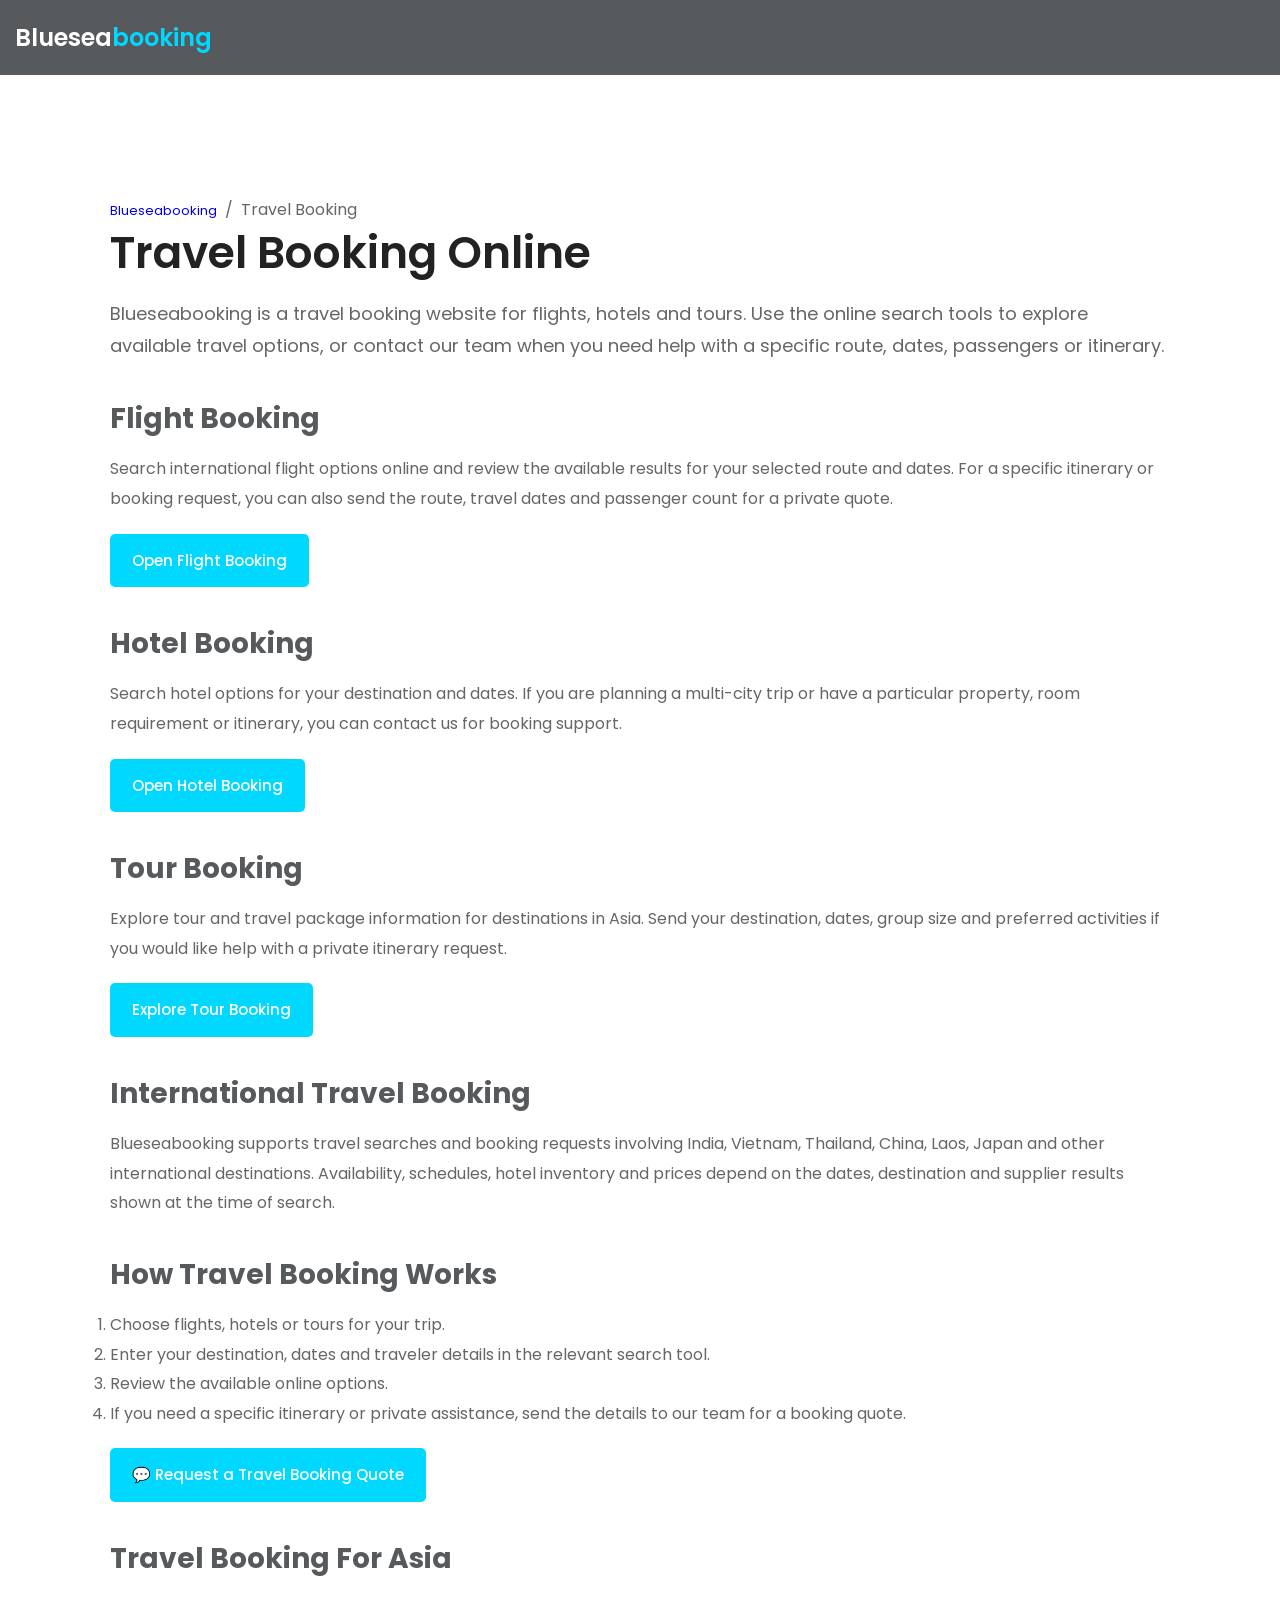
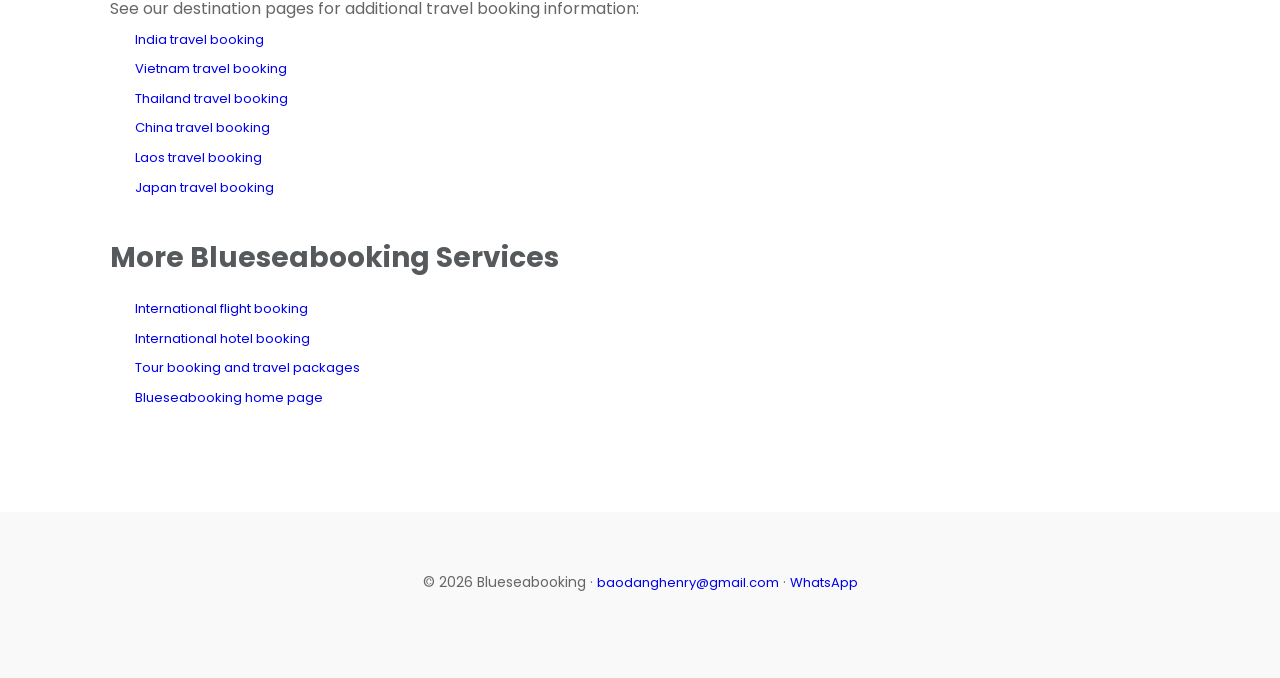
==== booking/index.html @ c1a35d8e "Add files via upload" ====
<!doctype html>
<html lang="en">
<head>
<meta charset="utf-8">
<meta http-equiv="X-UA-Compatible" content="IE=edge">
<meta name="viewport" content="width=device-width, initial-scale=1">
<title>Travel Booking Online | Flights, Hotels &amp; Tours | Blueseabooking</title>
<meta name="description" content="Travel booking for flights, hotels and tours with Blueseabooking. Search online options for international trips or request a private booking quote for your route and itinerary.">
<meta name="robots" content="index, follow, max-image-preview:large">
<link rel="canonical" href="https://blueseabooking.com/booking/">
<link rel="shortcut icon" type="image/icon" href="../assets/logo/logo web blue.png">
<meta property="og:type" content="website">
<meta property="og:site_name" content="Blueseabooking">
<meta property="og:title" content="Travel Booking Online | Flights, Hotels &amp; Tours | Blueseabooking">
<meta property="og:description" content="Travel booking for flights, hotels and tours with Blueseabooking. Search online options or request a private booking quote.">
<meta property="og:url" content="https://blueseabooking.com/booking/">
<meta property="og:image" content="https://blueseabooking.com/assets/og-image.png">
<meta property="og:image:width" content="1200">
<meta property="og:image:height" content="630">
<meta name="twitter:card" content="summary_large_image">
<meta name="twitter:title" content="Travel Booking Online | Flights, Hotels &amp; Tours | Blueseabooking">
<meta name="twitter:description" content="Travel booking for flights, hotels and tours with Blueseabooking. Search online options or request a private booking quote.">
<meta name="twitter:image" content="https://blueseabooking.com/assets/og-image.png">
<link rel="preconnect" href="https://fonts.googleapis.com">
<link rel="preconnect" href="https://fonts.gstatic.com" crossorigin>
<link rel="stylesheet" href="../assets/css/style.css">
<link href="https://fonts.googleapis.com/css?family=Poppins:400,500,600,700" rel="stylesheet">
<script type="application/ld+json">
{
  "@context":"https://schema.org",
  "@graph":[
    {
      "@type":"WebPage",
      "@id":"https://blueseabooking.com/booking/#webpage",
      "url":"https://blueseabooking.com/booking/",
      "name":"Travel Booking Online | Flights, Hotels & Tours | Blueseabooking",
      "description":"Travel booking for flights, hotels and tours with Blueseabooking. Search online options for international trips or request a private booking quote.",
      "isPartOf":{"@id":"https://blueseabooking.com/#website"},
      "about":{"@id":"https://blueseabooking.com/#organization"},
      "inLanguage":"en"
    },
    {
      "@type":"Service",
      "name":"Travel Booking",
      "serviceType":["Flight booking","Hotel booking","Tour booking"],
      "provider":{"@id":"https://blueseabooking.com/#organization"},
      "areaServed":"International",
      "url":"https://blueseabooking.com/booking/"
    },
    {
      "@type":"BreadcrumbList",
      "itemListElement":[
        {"@type":"ListItem","position":1,"name":"Blueseabooking","item":"https://blueseabooking.com/"},
        {"@type":"ListItem","position":2,"name":"Travel Booking","item":"https://blueseabooking.com/booking/"}
      ]
    }
  ]
}
</script>
</head>
<body>
<header class="header-area" style="background:#565a5c;">
<div class="container"><div class="row"><div class="col-sm-12" style="padding:20px 15px;">
<a href="../" style="color:#fff;font-size:24px;font-weight:600;">Bluesea<span style="color:#00d8ff;">booking</span></a>
</div></div></div>
</header>
<main class="seo-landing-page">
<div class="seo-container">
<p><a href="../">Blueseabooking</a> &nbsp;/&nbsp; Travel Booking</p>
<h1>Travel Booking Online</h1>
<p class="market-intro">Blueseabooking is a travel booking website for flights, hotels and tours. Use the online search tools to explore available travel options, or contact our team when you need help with a specific route, dates, passengers or itinerary.</p>
<h2>Flight Booking</h2>
<p>Search international flight options online and review the available results for your selected route and dates. For a specific itinerary or booking request, you can also send the route, travel dates and passenger count for a private quote.</p>
<p><a class="seo-cta" href="../flights/">Open Flight Booking</a></p>
<h2>Hotel Booking</h2>
<p>Search hotel options for your destination and dates. If you are planning a multi-city trip or have a particular property, room requirement or itinerary, you can contact us for booking support.</p>
<p><a class="seo-cta" href="../hotels/">Open Hotel Booking</a></p>
<h2>Tour Booking</h2>
<p>Explore tour and travel package information for destinations in Asia. Send your destination, dates, group size and preferred activities if you would like help with a private itinerary request.</p>
<p><a class="seo-cta" href="../tours/">Explore Tour Booking</a></p>
<h2>International Travel Booking</h2>
<p>Blueseabooking supports travel searches and booking requests involving India, Vietnam, Thailand, China, Laos, Japan and other international destinations. Availability, schedules, hotel inventory and prices depend on the dates, destination and supplier results shown at the time of search.</p>
<h2>How Travel Booking Works</h2>
<ol>
<li>Choose flights, hotels or tours for your trip.</li>
<li>Enter your destination, dates and traveler details in the relevant search tool.</li>
<li>Review the available online options.</li>
<li>If you need a specific itinerary or private assistance, send the details to our team for a booking quote.</li>
</ol>
<p><a class="seo-cta" href="https://wa.me/84797077347?text=Hi%2C%20I%20would%20like%20a%20travel%20booking%20quote." target="_blank" rel="noopener noreferrer">💬 Request a Travel Booking Quote</a></p>
<h2>Travel Booking for Asia</h2>
<p>See our destination pages for additional travel booking information:</p>
<ul>
<li><a href="../india/">India travel booking</a></li>
<li><a href="../vietnam/">Vietnam travel booking</a></li>
<li><a href="../thailand/">Thailand travel booking</a></li>
<li><a href="../china/">China travel booking</a></li>
<li><a href="../laos/">Laos travel booking</a></li>
<li><a href="../japan/">Japan travel booking</a></li>
</ul>
<h2>More Blueseabooking Services</h2>
<ul>
<li><a href="../flights/">International flight booking</a></li>
<li><a href="../hotels/">International hotel booking</a></li>
<li><a href="../tours/">Tour booking and travel packages</a></li>
<li><a href="../">Blueseabooking home page</a></li>
</ul>
</div>
</main>
<footer class="footer-copyright" style="padding-top:35px;"><div class="container"><p style="padding:25px 0;text-align:center;">&copy; 2026 Blueseabooking · <a href="mailto:baodanghenry@gmail.com">baodanghenry@gmail.com</a> · <a href="https://wa.me/84797077347" target="_blank" rel="noopener noreferrer">WhatsApp</a></p></div></footer>
</body>
</html>
---- assets/css/style.css ----
/*==================================
* Author        : "ThemeSine"
* Template Name : Travel
* Version       : 1.0
==================================== */

/*==================================

font-family: 'Poppins', sans-serif;

==================================== */

/*=========== TABLE OF CONTENTS ===========

1.  General css (Reset code)
2. 	Header
3. 	About
5.  Travel-box
5.  Service
6.  Gallery
7.  Discount-offer
8.  Packages
9.  Testemonial 
10. Special Offer
11. Blog
12. Subscribe
13. Footer-copyright
===========*/

/*-------------------------------------
		1.General css (Reset code)
--------------------------------------*/
*{
    padding: 0;
    margin: 0;
}

*{

	-webkit-box-sizing:border-box;
	-moz-box-sizing:border-box;
	-o-box-sizing:border-box;
	-ms-box-sizing:border-box;
	box-sizing:border-box;

}

body{
    position: relative;
	font-size:14px;
	color: #222222;
	background: #fff;
	font-family: 'Poppins', sans-serif;
    max-width:1920px;
    margin:0 auto;
	overflow-x:hidden;

}



a,a:hover,a:active,a:focus {

	display:inline-block;
	text-decoration:none;
	font-size:13px;
	padding:0;
    margin:0;

}

h1,h2,h3,h4,h5,h6 { 

	margin: 0;
	color:#222222;
	text-transform: capitalize;

}

p {

	margin: 0;
	color:#666666;
	font-size:14px;

}

img{	border:none;max-width:100%; height:auto;}

ul{

	padding: 0;
    margin: 0;
    list-style: none;

}

ul li {

	list-style: none;

	

}

select,input,textarea,button{box-shadow:none;outline:0!important;}





html,body{

    height: 100%;
    z-index: 2;

}

[placeholder]:focus::-webkit-input-placeholder {

  -webkit-transition: opacity 0.3s 0.3s ease; 
  -moz-transition: opacity 0.3s 0.3s ease; 
  -ms-transition: opacity 0.3s 0.3s ease; 
  -o-transition: opacity 0.3s 0.3s ease; 
  transition: opacity 0.3s 0.3s ease; 
  opacity: 0;

}



/*=============Style css=========*/

/*-------------------------------------
		2. Header
--------------------------------------*/
.top-area {
    position: absolute;
    width: 100%;
}
.wrapper {
    position: relative;
    z-index: -1;
}
.header-area{
    position:relative;
    width: 100%;
}

/*.sticky-wrapper */
.sticky-wrapper {
    position: relative;
    z-index: 2;
    transition:.7s;
}
.is-sticky .header-area{

}
.is-sticky .header-area:after{
    position:absolute;
    content:'';
    background: rgba(77,78,84,1);
    height:100%;
    width:100%;
    top:0;
    left:0;
    z-index:-1;
    -webkit-transition:all 0.5s linear;
    -moz-transition:all 0.5s linear;
    -ms-transition:all 0.5s linear;
    -o-transition:all 0.5s linear;
    transition: all 0.5s linear;
}
.sticky-wrapper.is-sticky .main-menu .nav a:before{
    bottom: 17.6px;
}/*.sticky-wrapper */

/*.logo*/
.logo a, .logo a:hover, .logo a:focus{
    color: #fff;
    font-size:24px;
    font-family: 'Poppins', sans-serif;
    text-transform: capitalize;
    font-weight: 600;
    margin: 14px 0px 0;
    padding: 10px 0 0 0;
}
.logo a span{
    color: #00d8ff;
    text-transform: capitalize;
}

/*.logo*/

/*.main-menu*/
.main-menu {position:relative;}
.main-menu ul .nav .navbar-nav {
    text-align:right;
    float:none;
}
.main-menu .nav li {
    position:relative;
    padding: 16px 12px 0px;
    -webkit-transition:all 0.2s linear;
    -moz-transition:all 0.2s linear;
    -ms-transition:all 0.2s linear;
    -o-transition:all 0.2s linear;
    transition: all 0.2s linear;
}
.main-menu .nav li a{
    padding: 11px 0 29px;
    color: #fff;
    font-size: 16px;
    text-transform: capitalize;
    font-family: 'Poppins', sans-serif;
    font-weight:500;
    -webkit-transition: all 0.25s ease-in-out 0s;
    -moz-transition: all 0.25s ease-in-out 0s;
    -o-transition: all 0.25s ease-in-out 0s;
    transition: all 0.25s ease-in-out 0s;
}
.main-menu  .nav  li.active a,
.main-menu  .nav  li a:hover,
.main-menu .nav  li a:focus{
    color: #00d8ff;
    background-color:transparent;
}
.main-menu .nav a:before{
    position: absolute;
    content: "";
    width: 0px;
    height: 2px;
    bottom: -2.4px;
    left: 0;
    background: transparent;
    -webkit-transition: .3s ease-in-out;
    -ms-transition: .3s ease-in-out;
    -moz-transition: .3s ease-in-out;
    -o-transition: .3s ease-in-out;
    transition: .3s ease-in-out;
    
}
.main-menu .nav li.active  a:before,
.main-menu .nav a:hover:before{
    background: #00d8ff;
    width: 100%;
}

/*.main-menu*/

/* tooggle */
.main-menu .navbar-toggle {
    margin-top: 5px;
    border: 1px solid;
    font-size: 16px;
    float:left;
}
.main-menu .navbar-toggle {
    color: #00d8ff;
}
.main-menu .navbar-default .navbar-toggle:focus, 
.main-menu .navbar-default .navbar-toggle:hover {
    background-color: transparent;
}


.home-border{
    border-top:2px solid #fff;
}

/*book-btn*/
.book-btn {
	background: #00d8ff;
    border: 1px solid #00d8ff;
    width: 120px;
    height: 40px;
    white-space: nowrap;
    text-align: center;
    color: #fff;
    font-size:14px;
    font-family: 'Poppins', sans-serif;
    text-transform: capitalize;
    border-radius: 5px;
    -webkit-transition: 0.5s ease-in-out;
    -moz-transition: 0.5s ease-in-out;
    -ms-transition: 0.5s ease-in-out;
    -o-transition: 0.5s ease-in-out;
    transition: 0.5s ease-in-out;
}
.book-btn:hover{
    color: #fff;
    background: #00d8d5;
    border: 1px solid #00d8d5;
}/*book-btn*/

/*-------------------------------------
		3. 	About
--------------------------------------*/
.about-us{
	display: flex;
    justify-content: center;
    align-items: center;
	position: relative;
	background: url(../../assets/images/home/banner.jpg)no-repeat;
	background-size: cover;
	background-position: center;
	min-height: 1000px;
}
.about-us:before{
	position: absolute;
	content: "";
	top:0;
	left: 0;
	width: 100%;
	height: 100%;
	background: rgba(0,122,207,.4);
}

/*about-us-content*/
.about-us-content{
	margin: -175px 0 0 0;
}
.about-us h2 {
	color:#fff;	
	font-size:84px;
	text-transform: inherit;
	max-width: 800px;
	font-weight: 600;
	line-height: 1.22;
}
.about-us h2 span{
	color:#2bdab5;
	margin-top: -11px;
}
.about-btn {
    margin-top: 39px;
    letter-spacing: 1.2px;
     -webkit-transition: 0.5s ease-in-out;
    -moz-transition: 0.5s ease-in-out;
    -ms-transition: 0.5s ease-in-out;
    -o-transition: 0.5s ease-in-out;
    transition: 0.5s ease-in-out;
}
.about-view {
	display: flex;
    justify-content: center;
    align-items: center;
    background: #00d8ff;
    border: 1px solid #00d8ff;
    width: 200px;
    height: 60px;
    white-space: nowrap;
    color: #fff;
    font-size:16px;
    font-family: 'Poppins', sans-serif;
    text-transform: uppercase;
    border-radius: 5px;
    box-shadow: 0 5px 20px rgba(14,15,18,.2);
    -webkit-transition: 0.5s ease-in-out;
    -moz-transition: 0.5s ease-in-out;
    -ms-transition: 0.5s ease-in-out;
    -o-transition: 0.5s ease-in-out;
    transition: 0.5s ease-in-out;
}
.about-btn:hover .about-view{
    color: #fff;
    background: #00d8d5;
    box-shadow: 0 5px 20px rgba(14,15,18,.7);
	border: 1px solid #00d8d5;
}
.travel-mrt-0{
    margin-top: 0px;
}
/*about-us-content*/

/*-------------------------------------
		4. 	Travel-box
--------------------------------------*/
.single-travel-boxes {
    margin-top: -125px;
    background: #fff;
}
.tab-para p {
    font-size: 24px;
}
/* .desc-tabs */
.desc-tabs {
    border: transparent;
    box-shadow: 0 10px 20px rgba(0,0,0,.1);
}
.desc-tabs .nav-tabs {
    display: inline-block;
    border-right: 1px solid #fff;
}

.desc-tabs .nav-tabs>li.active>a{
	color: #fff;
    background: #00d8ff;
    cursor: default;
    font-size: 20px;
    font-weight: 500;
    font-family: 'Poppins', sans-serif;
    text-transform: capitalize;
    -webkit-transition: .5s; 
	-moz-transition:.5s; 
	-ms-transition:.5s; 
	-o-transition:.5s;
    transition: .5s;
}
.desc-tabs .nav-tabs>li.active>a:focus, 
.desc-tabs .nav-tabs>li.active>a:hover {
    color: #565a5c;
    text-decoration: none;
}
.desc-tabs .nav-tabs>li>a{
	color: #fff;
    background: #00d8ff;
    cursor: default;
    font-size: 20px;
    font-weight: 500;
    font-family: 'Poppins', sans-serif;
    text-transform: capitalize;
    padding: 17px 40px 17px 46px;
    border: 0;
    -webkit-transition: .5s; 
	-moz-transition:.5s; 
	-ms-transition:.5s; 
	-o-transition:.5s;
    transition: .5s;
}
.single-travel-boxes .nav>li>a:focus, 
.single-travel-boxes .nav>li>a:hover {
	color: #565a5c;
	background: #fff;
	border: 0;
    text-decoration: none;
}
.desc-tabs .nav-tabs>li>a>i{
	padding-right: 6px;
}
/* .desc-tabs */



/*===ab-select-box===*/
.tab-para{
	padding: 43px 42px 24px;
}
.single-tab-select-box h2{
	color: #565a5c;
    font-size: 20px;
    font-weight: 500;
    font-family: 'Poppins', sans-serif;
    text-transform: capitalize;
    margin-bottom: 17px;
}
.travel-select-icon{
	position:relative;
}
.travel-select-icon:after{
	position: absolute;
    content: "\f107";
    right: 0px;
    top: 0;
    font-size: 18px;
    color: #aaa;
    background: #f9f9f9;
    font-family: "fontAwesome";
    pointer-events: none;
    border:1px solid #d7d7d7;
    border-bottom: transparent;
    padding: 10px;
}

.travel-check-icon{
    position: relative;
}
.travel-check-icon:after{
    position: absolute;
    content: "\f073";
    right: 0px;
    top: 0;
    font-size: 18px;
    color: #aaa;
    background: #f9f9f9;
    font-family: "fontAwesome";
    pointer-events: none;
    border:1px solid #d7d7d7;
    border-bottom: transparent;
    padding: 10px 8px;
}/*travel-select-icon*/

.travel-select-icon  select,.travel-check-icon  input {
	color:#aaa;
	font-size:14px;
	font-family: 'Poppins', sans-serif;
	text-transform: capitalize;
	height: 48px;
}/*select*/

.travel-select-icon .form-control,.travel-check-icon .form-control{
	-webkit-appearance:none;
	-moz-appearance:none;
	-o-appearance:none;
	-ms-appearance:none;
	appearance:none;
	outline:0!important;
	box-shadow:none;
	border:1px solid #d7d7d7;
	border-radius: 0px;
	margin-bottom: 20px;
}/*.travel-select-icon .form-control*/

/*.trip-circle*/
.trip-circle {
    display: flex;
    margin-bottom: 17px;
}
.single-trip-circle{
    display: flex;
}
.single-trip-circle:nth-child(2){
    display: flex;
    margin-left: 42px;
}
.single-trip-circle input[type="radio"] {
    display:none;
}
.single-trip-circle input[type="radio"] + label {
    color: #565a5c;
    font-size: 16px;
    font-weight: 500;
    font-family: 'Poppins', sans-serif;
    text-transform: capitalize;
    margin-bottom: 17px;
    margin-left:0px;
}
.single-trip-circle input[type="radio"] + label span.round-boarder{
    display:inline-block;
    width:15px;
    height:15px;
    margin:-1px 4px 0 0;
    vertical-align:middle;
    cursor:pointer;
    -moz-border-radius:  50%;
    border-radius:  50%;
}
.single-trip-circle input[type="radio"] + label span.round-boarder1{
    display:inline-block;
    width: 9px;
    height: 9px;
    margin: -13px 0px 0 1px;
    vertical-align:middle;
    cursor:pointer;
    -moz-border-radius:  50%;
    border-radius:  50%;
}
.single-trip-circle input[type="radio"] + label span.round-boarder{
    border:2px solid #aaa;
}

.single-trip-circle input[type="radio"] + label span.round-boarder1 {
    border:1px solid #fff;
    background-color:#fff;
}

.single-trip-circle input[type="radio"]:checked + label span.round-boarder1{
     background-color:#00d8ff;
}

.single-trip-circle input[type="radio"] + label span.round-boarder1,
.single-trip-circle input[type="radio"]:checked + label span.round-boarder1 {
  -webkit-transition:background-color 0.4s linear;
  -o-transition:background-color 0.4s linear;
  -moz-transition:background-color 0.4s linear;
  transition:background-color 0.4s linear;
}
/*.trip-circle*/


/* filter */
.travel-budget {
    margin-top: 38px;
}
.travel-budget h3{
	color: #565a5c;
    font-size: 20px;
    font-weight: 500;
    font-family: 'Poppins', sans-serif;
    text-transform: capitalize;
}
.price_filter{
	margin-top: 9px;
}
.price_filter .ui-slider.ui-slider-horizontal.ui-widget.ui-widget-content.ui-corner-all {
    background:  #d7d7d7;
    border: medium none;
    border-radius: 0;
    height: 6px;
	border: 1px solid #d7d7d7;
	border-radius: 5px;
}
.price_filter .ui-slider-handle.ui-state-default.ui-corner-all {
    background: #00d8ff none repeat scroll 0 0;
    border: 0px solid #00d8ff;
    border-radius:50%;
    height: 12px;
    width: 12px;
    outline: 0;
    cursor: pointer;
    z-index: 1;
}
.price_filter .ui-slider-range {background: #00d8ff none repeat scroll 0 0;}
.price_slider_amount > input[type="text"] {
    font-weight: 500;
    font-size: 14px;
    color: #aaa;
    letter-spacing: 5.5px;
    height: 40px;
    text-align: center;
    width: 280px;
    border: none !important;;
	font-family: 'Poppins', sans-serif;
}
.price_slider_amount label {
    font-weight: 500;
    font-size: 14px;
    color: #aaa;
	font-family: 'Poppins', sans-serif;
}
.price_slider_amount > input[type="text"]:focus {outline: 0}
.price_slider_amount > input[type="submit"] {outline: 0;}
.price_slider_amount {letter-spacing: 2px;}
.price_slider_amount > input[type="submit"] {
   	font-weight: 500;
    font-size: 14px;
    color: #aaa;
	font-family: 'Poppins', sans-serif;
}

/* .travel-btn */
.about-view.travel-btn{
	width: 180px;
	margin-right: 15px;
}

/*-------------------------------------
        5. Service
--------------------------------------*/
.service {
    position: relative;
    padding: 80px 0 54px;
}
/* single-ststistics-box */
.single-service-box {
    display: flex;
    margin-bottom:30px;
}
/* single-ststistics-box */
.service-content {
    max-width: 268px;
    margin-left: 7px;
    margin-top: 6px;
    margin:6px 0 30px 7px;
    
}
.service-content h2 a{
    color:#565a5c;
    font-size:16px;
    text-transform:capitalize;
    font-family: 'Poppins', sans-serif;
    font-weight: 500;
}
.service-content p{
    color:#aaa;
    font-size:14px;
    text-transform:inherit;
    font-family: 'Poppins', sans-serif;
    margin-top: 17px;
}

/*-------------------------------------
        6. Gallery
--------------------------------------*/
.gallery{
    background: #f9f9f9;
}
.gallery-details{
    margin-top:117px;
    margin-bottom:109px;
}
.gallery-content {
    margin-top:62px;
}

/* gallary-header  */
.gallary-header h2{
    position:relative;
    color:#565a5c;  
    font-size:30px;
    font-weight:500;
    text-transform:capitalize;
    font-family: 'Poppins', sans-serif;
    padding-bottom:14px;
}
.gallary-header p{
    position:relative;
    color:#aaa;  
    font-size:16px;
    font-family: 'Poppins', sans-serif;
    margin-top: 17px;
}
/* featured-header  */


/* ---- .item ---- */
.filtr-container .filtr-item {
    overflow:hidden;
    float: left;
    position:relative;
    margin-bottom: 30px;
    overflow:hidden;
}
/*.item img*/
.filtr-container .filtr-item img{
    width:100%;
    height:100%;
    transition:.5s;
    -webkit-transition: .5s;
    -moz-transition: .5s;
    -ms-transition: .5s;
    -o-transition: .5s;
    transition: .5s;
}
.filtr-container .filtr-item:hover  img{
    -webkit-transform:scale(1.5);
    -moz-transform:scale(1.5);
    -ms-transform:scale(1.5);
    -o-transform:scale(1.5);
    transform:scale(1.5);
}/*.item img*/



/*.item-title*/
.item-title{
    position: absolute;
    background:transparent;
    bottom: 20%;
    left: 60px;
    width: 170px;
    height: 60px;
    -webkit-transition:all 0.6s linear;
    -moz-transition:all 0.6s linear;
    -ms-transition:all 0.6s linear;
    -o-transition:all 0.6s linear;
    transition: all 0.6s linear;
}
.item-title a {
    color:#fff;
    font-size:24px;
    text-transform: capitalize;
    font-family: 'Poppins', sans-serif;
    font-weight: 500;
    margin-bottom: 3px;
    -webkit-transition:all 0.6s linear;
    -moz-transition:all 0.6s linear;
    -ms-transition:all 0.6s linear;
    -o-transition:all 0.6s linear;
    transition: all 0.6s linear;
}
.item-title p {
    color:#fff;
    font-size:16px;
    text-transform: capitalize;
    font-family: 'Poppins', sans-serif;
    -webkit-transition:all 0.6s linear;
    -moz-transition:all 0.6s linear;
    -ms-transition:all 0.6s linear;
    -o-transition:all 0.6s linear;
    transition: all 0.6s linear;
}
.item-title p span{
    padding-right: 30px;
}
.filtr-container .filtr-item:hover .item-title a,
.filtr-container .filtr-item:hover .item-title p{
    color:#2cdbb5;
}
/*.item-title*/


/*-------------------------------------
        7.  Discount-offer
--------------------------------------*/
.discount-offer {
    padding: 120px 0;
    position: relative;
    background: url(../../assets/images/home/offer-timer.jpg)no-repeat center fixed;
    background-size: cover;
    z-index: 1;
}
.discount-offer:after,.subscribe:after {
    position: absolute;
    content: "";
    top: 0;
    left:0;
    width: 100%;
    height: 100%;
    background: rgba(0,122,207,.5);
    z-index: -1;
}

.dicount-offer-content h2{
    color:#fff;
    font-size:30px;
    font-family: 'Poppins', sans-serif;
    font-weight: 500;
    line-height: 1.4;
}

/* campaign-timer */
.campaign-timer{
    background: rgba(50,55,63,.65);
    max-width: 555px;
    margin: 43px auto;
    padding:24px 0 30px;
    border-radius: 5px;
    box-shadow: 0 0 20px rgba(34,31,31,.2);
}
.camp {
    display: block;
    font-size: 14px;
    color: #fff;
    font-weight:600;
    font-family: 'Poppins', sans-serif;
    padding: 10px 0;
}
.time-after{
    position:relative;
}
.time-after:after{
    position:absolute;
    content:':';
    top:10px;
    right:-8px;
}
.time {
    display: inline-block;
    line-height: 1;
    padding: 10px 22px 0;
    font-weight: 500;
    font-size:48px;
    color: #fff;
    font-family: 'Poppins', sans-serif;
}/* campaign-timer */

/*.discount-offer-btn*/
.about-view.discount-offer-btn{
    color: #fff;
    max-width: 160px;
    margin: 0 auto;
}/*.discount-offer-btn*/

/*-------------------------------------
        8. Packages 
--------------------------------------*/
.packages{
    padding:120px 0 90px;
}
.packages-content{
    margin-top:65px;
}
/*single-package-item */
.single-package-item{
    margin-bottom: 30px;
    padding-bottom: 20px;
    box-shadow: 0 0 20px rgba(0,0,0,.1);
    -webkit-transition: .5s; 
    -moz-transition:.5s; 
    -ms-transition:.5s; 
    -o-transition:.5s;
    transition: .5s;
}
.single-package-item-txt{
    padding: 0 25px;
}
.single-package-item img {
    width: 100%;
}
.single-package-item h3{
    position: relative;
    font-size: 20px;
    color: #565a5c;
    font-weight:500;
    font-family: 'Poppins', sans-serif;
    padding: 20px 0;
}
.single-package-item h3:after{
    position: absolute;
    content: " ";
    bottom: 0;
    left: 0;
    width: 100%;
    height: 1px;
    background: #ebebeb;
}
.packages-para{
    padding:17px 0 0;
    text-transform: capitalize;
}
.packages-para p{
    font-size: 14px;
    color: #aaa;
    font-family: 'Poppins', sans-serif;
    margin-bottom:15px;
}
.packages-para p span{
    display: inline-block;
    width: 150px;
}
.packages-review p i{
    color: #ffdf00;
    font-size: 16px;
}
.packages-review span{
    margin-left: 20px;
    font-size: 14px;
    color: #aaa;
    font-family: 'Poppins', sans-serif;
    text-transform: capitalize;
}
.about-view.packages-btn{
    width: 110px;
    height: 35px;
    font-size: 14px;
    color: #fff;
    text-transform: capitalize;
    -webkit-transition: .5s; 
    -moz-transition:.5s; 
    -ms-transition:.5s; 
    -o-transition:.5s;
    transition: .5s;

}
.about-view.packages-btn:hover{
    box-shadow: 0 5px 20px rgba(14,15,18,.3);
}
.single-package-item:hover{
    box-shadow: 0 0 20px rgba(0,0,0,.2);
}
/*single-package-item */

/*-------------------------------------
        9. Testemonial 
--------------------------------------*/

.testemonial{
    position:relative;
    background: #f9f9f9;
    padding:120px 0;
}

/*testemonial-carousel*/
.home1-testm-single {
    max-width: 345px;
    background: #fff;
    padding: 50px 0;
    box-shadow: 0 0 20px rgba(0,0,0,.1);
    -webkit-transition: .5s; 
    -moz-transition:.5s; 
    -ms-transition:.5s; 
    -o-transition:.5s;
    transition: .5s;
}
.home1-testm-single:hover {
    box-shadow: 0 0 30px rgba(0,0,0,.3);
}
.home1-testm.item {
    padding-top: 74px;
    padding-bottom: 30px;
}

/*.home1-testm-img*/
.testemonial .owl-carousel .owl-item img {
    display: inline-block;
    width:80px;
    height: 80px;
    line-height: 80px;
    border-radius: 50%;
}/*.home1-testm-img*/

/*owl-carousel*/
.testemonial .owl-carousel .owl-stage-outer {
    position: relative;
    overflow: hidden;
    padding: 0 19px;
}
.testemonial .owl-theme .owl-nav.disabled+.owl-dots {
    margin-top: 20px;
}
.testemonial .owl-theme .owl-dots .owl-dot span {
    width: 15px;
    height: 15px;
    margin: 5px 3px;
    border-radius:50%;
    background: #aaa; 
}
.testemonial .owl-theme .owl-dots .owl-dot.active span{
    background: #00d8ff;
}/*owl-carousel*/

/*home1-testm-txt*/
.home1-testm-txt {
    padding-top: 27px;
}
.home1-testm-txt p{
    color: #aaa;
    font-size: 16px;
    font-family: 'Poppins', sans-serif;
    max-width: 284px;
    margin: 0 auto;
    padding: 20px 0;
}
.home1-testm-txt h3 a{
    display: block;
    color: #00d8ff;
    font-size: 16px;
    font-family: 'Poppins', sans-serif;
    font-weight: 500;
    text-transform: capitalize;
}
.home1-testm-txt h4{
    color: #aaa;
    font-size: 14px;
    font-family: 'Poppins', sans-serif;
    font-weight: 300;
    padding: 15px 0 0px;
}
.home1-testm-txt span {
    color: #ddd;
    font-size: 18px;
}/*home1-testm-txt*/

/*testemonial-carousel*/

/*-------------------------------------
        10.  Special-Offer
--------------------------------------*/
.special-offer{
    position: relative;
    background: url(../../assets/images/offer/offer-banner.jpg)no-repeat center;
    background-size: cover;
    z-index: 1;
}
.special-offer:after{
    position: absolute;
    content: "";
    top: 0;
    left:0;
    width: 100%;
    height: 100%;
    background: rgba(0,216,255,.6);
    z-index: -1;
}

/*.single-special-offer-bg*/
.single-special-offer-bg {
    margin-top: -1px;
    position: relative;
    padding-bottom: 42px;
    z-index: -1;
}
.single-special-offer-bg:before {
    position: absolute;
    top:0;
    left: 0;
    width: 100%;
    height: 100%;
    background: rgba(0,216,255,.7);
    z-index: 1;
}
.single-special-offer-bg img {
    height: 807px;
}

.single-special-shape-txt {
    position: absolute;
    top: 60px;
    left:62px;
}
.single-special-shape-txt h3,.single-special-shape-txt h4{
    color: #fff;
    font-size: 30px;
    font-family: 'Poppins', sans-serif;
    font-weight: 700;
    text-align: center;
}
.single-special-shape-txt h4{
    text-transform: uppercase;
    margin: 174px 0;
    line-height: 1.3;
}
.single-special-shape-txt h4 span{
    font-size: 60px;
}
.single-special-shape-txt p{
    font-size: 20px;
    font-weight: 500;
    color: #fff;
    text-align: center;
    text-transform: capitalize;
}
.single-special-shape-txt p span{
    font-size: 60px;
    font-weight: 700;
}/*.single-special-offer-bg*/

/*single-special-offer*/
.single-special-offer-txt{
    padding: 172px 0 0;
}
.single-special-offer h2{
    color: #74eaff;
    font-size: 30px;
    font-family: 'Poppins', sans-serif;
    font-weight: 500;
    margin-bottom: 22px;
}
/*single-special-offer*/


.packages-para.special-offer-para p{
    color: #fff;
}
.packages-para.special-offer-para p span{
    display: inline;
    color: #fff;
    width: 100%;
    margin-right: 25px;
}
.offer-para{
    margin-top: 31px;
    text-transform: initial;
    line-height: 2;
}

.packages-review.special-offer-review {
    margin-bottom: 13px;
}
.packages-review.special-offer-review span{
    color: #fff;
}

.offer-btn-group{
    display: flex;
    margin-top: -10px;
}
.about-view.packages-btn.offfer-btn{
    background: transparent;
    border:1px solid #fff;
    color: #fff;
    margin-right: 25px;
}
/*-------------------------------------
        11. Blog
--------------------------------------*/
.blog{
    background: #fff;
        padding: 115px 0 92px;
}

/*blog-content*/
.blog-content {
    margin-top: 66px;
    
}
.blog-content .thumbnail {
    background:transparent;
    border:transparent;
    box-shadow: 0 0 15px rgba(0,0,0,.1);
    margin-bottom:30px;
    -webkit-transition: .5s;
    -moz-transition: .5s;
    -ms-transition: .5s;
    -o-transition: .5s;
    transition: .5s;
}
.blog-content .thumbnail:hover {
    box-shadow: 0 0 20px rgba(0,0,0,.2);
}

.thumbnail h2{
    padding: 25px 0 25px 20px;
    color:#565a5c;
    font-size:16px;
    font-family: 'Poppins', sans-serif;
}
.thumbnail span{
    color:#aaa;
    font-size:14px;
    font-weight: normal;
    padding-left: 25px;
    font-family: 'Poppins', sans-serif;
}

/*.thumbnail-img*/
.thumbnail-img{position:relative;}

.blog-content .thumbnail .thumbnail-img  img{
    max-width: 102%;
    margin-left: -4px;
}
.thumbnail-img-overlay{
    position:absolute;
    top:0;
    left:-4px;
    width:102%;
    height:100%;
    background:rgba(0,0,0,.5);
    opacity:0;
    -webkit-transition: .5s;
    -moz-transition: .5s;
    -ms-transition: .5s;
    -o-transition: .5s;
    transition: .5s;
}
.blog-content .thumbnail:hover  .thumbnail-img-overlay{
    opacity:1;
}/*.thumbnail-img*/

/*.caption*/
.blog-content .caption {
    background:#fff;
    -webkit-transition: .5s;
    -moz-transition: .5s;
    -ms-transition: .5s;
    -o-transition: .5s;
    transition: .5s;
}
.blog-content .thumbnail:hover  .caption {
    border:transparent;
    
}
.blog-txt {
    margin-top:8px;
    margin-left:12px;
}
.blog-content .caption .blog-txt  h3 a{
    color:#565a5c;
    font-size:15px;
    font-weight:500;
    font-family: 'Poppins', sans-serif;
    margin-top:15px;
    padding-bottom: 3px;
    min-height: 63px;
    line-height: 2;
}
.blog-content .caption .blog-txt p{
    color:#aaaaaa;
    font-size:14px;
    font-family: 'Poppins', sans-serif;
    min-height: 105px
}
.blog-content .caption .blog-txt a {
    font-family: 'Poppins', sans-serif;
    font-size: 16px;
    color: #64cbfa;
    padding-bottom: 12px;
    -webkit-transition: .5s;
    -moz-transition: .5s;
    -ms-transition: .5s;
    -o-transition: .5s;
    transition: .5s;
}/*.caption*/

/*blog-content*/

/*-------------------------------------
        12.  Subscribe
--------------------------------------*/
.subscribe {
    position: relative;
    padding: 120px 0;
    background: url(../../assets/images/home/subscribe-banner.jpg)no-repeat center fixed;
    background-size: cover;
    z-index: 1;
}

/*subscribe-title*/
.subscribe .subscribe-title {
    margin-bottom: 45px;
}
.subscribe-title h2{
    color:#fff;
    font-size:38px;
    font-family: 'Poppins', sans-serif;
    font-weight: 500;
    line-height: 1.4;
    
}
.subscribe-title p{
    color:#fff;
    font-size:20px;
    font-family: 'Poppins', sans-serif;
    line-height: 1.4;
    margin-top: 10px;
}/*subscribe-title*/


/*custom-input-group*/
.custom-input-group {
    position: relative;

}
.custom-input-group i{
    position: absolute;
    color: #aaa;
    font-size:16px;
    top: 25px;
    left: 40px;
}
.custom-input-group .form-control {
    position: absolute;
    height: 100%;
    left: 0;
    top: 0;
    padding-left: 63px;
    padding-right: 155px;
    font-size: 16px;
    -webkit-border-radius: 50px;
    -moz-border-radius: 50px;
    border-radius: 50px;
    border-color: #eee;
}
.custom-input-group .subscribe-btn {
    float: right;
    position: relative;
    z-index: 1;
    margin: 5px 5px;
}
/*custom-input-group*/

/*appsLand-btn*/
.appsLand-btn {
    background: #00d8ff;
    display: inline-block;
    padding: 17px 54px;
    text-decoration: none;
    -webkit-border-radius: 50px;
    -moz-border-radius: 50px;
    border-radius: 50px;
    text-transform: uppercase;
    color: #fff;
    font-size: 16px;
    font-weight: 500;
    font-family: 'Poppins', sans-serif;
    box-shadow: 0 1px 5px rgba(2, 3, 3, 0.15);
    letter-spacing: 0.7px;
    border: 0;
    position: relative;
    overflow: hidden;
    cursor: pointer;
    -webkit-transition: all 0.5s ease-in-out 0s;
    -moz-transition: all 0.5s ease-in-out 0s;
    -o-transition: all 0.5s ease-in-out 0s;
    transition: all 0.5s ease-in-out 0s;
}
.appsLand-btn:hover, .appsLand-btn:focus, .appsLand-btn:active {
    text-decoration: none;
    outline: none;
}
.appsLand-btn:hover {
    box-shadow: 0 3px 25px rgba(2, 3, 3, 0.25);
    background: #00d8ff;
}

.appsLand-btn.appsLand-btn-larg {
    padding: 20px 40px;
}

.appsLand-btn.appsLand-btn-larg i {
    margin-right: 9px;
    font-size: 24px;
    vertical-align: sub;
}/*appsLand-btn*/

/*-------------------------------------
        13.  Footer-copyright
--------------------------------------*/
.footer-copyright{
    background:#f9f9f9;
    padding: 0 0 60px;
}
.footer-content{
    padding:120px 0;
}

/*single-footer-item*/
.single-footer-item{
    font-family: 'Poppins', sans-serif;
    text-transform: capitalize;
}
.single-footer-item h2{
    color:#565a5c;
    font-size:16px;
    font-weight: 600;
    margin-bottom:40px;
}/*single-footer-item*/

/*footer-logo*/
.footer-logo {
    padding-top: 76px;
}
.footer-logo a, .footer-logo a:hover,.footer-logo a:focus {
    color: #565a5c;
    font-size:24px;
    font-family: 'Poppins', sans-serif;
    text-transform: capitalize;
    font-weight: 600;
    margin: 14px 0px 0;
    padding: 10px 0 0 0;
}
.footer-logo a>span {
    color: #00d8ff;
    text-transform: capitalize;
} 
.footer-logo p{
    color: #aaa;
    font-size:16px;
    font-family: 'Poppins', sans-serif;
    text-transform: capitalize;
}
/*footer-logo*/

/*single-footer-txt*/
.single-footer-txt p{
    margin-bottom:8px;
}
.single-footer-txt p a{
    color:#565a5c;
    font-size:16px;
    -webkit-transition: .5s ease-in-out; 
    -moz-transition:.5s ease-in-out; 
    -ms-transition:.5s ease-in-out; 
    -o-transition:.5s ease-in-out;
    transition: .5s ease-in-out;
    
}
.single-footer-txt p a:hover{
    -webkit-transition:scaleX(1.2);
    -moz-transition:scaleX(1.2);
    -ms-transition:scaleX(1.2);
    -o-transition:scaleX(1.2);
    transform:scaleX(1.2);
    color: #00d8ff;
}/*single-footer-txt*/

.footer-copyright hr{
    border-top: 1px solid #ebebeb;
}

/*foot-icons*/
.foot-icons {
    text-align: center;
    margin-top:60px;
}
 .foot-icons .footer-social-links li {
    padding: 0 10px;
    text-align: center;
}
.foot-icons .footer-social-links a {
    color: #fff;
    display: block;
    font-size: 18px;
    width: 60px;
    line-height: 60px;
    height: 60px;
    border-radius: 50%;
    -webkit-transition: all 0.5s ease-in-out 0s;
    -moz-transition: all 0.5s ease-in-out 0s;
    -o-transition: all 0.5s ease-in-out 0s;
    -ms-transition: all 0.5s ease-in-out 0s;
    transition: all 0.5s ease-in-out 0s;
    border-radius: 50%;
}

.foot-icon-bg-1{
    background: #3b5999;
}
.foot-icon-bg-2{
    background: #1da1f3;
}
.foot-icon-bg-3{
    /* Permalink - use to edit and share this gradient: http://colorzilla.com/gradient-editor/#8938ae+0,c13181+100 */
    background: #8938ae; /* Old browsers */
    background: -webkit-linear-gradient(right, #8938ae 0%, #c13181 100%);
    background: -o-linear-gradient(right, #8938ae 0%, #c13181 100%);
    background: linear-gradient(to right, #8938ae 0%, #c13181 100%);
}

.foot-icons .footer-social-links a:hover {
    /*color: #00d8d5;*/
    color: #2cdbb5;
    -webkit-transform: rotate(360deg);
    -moz-transform: rotate(360deg);
    -o-transform: rotate(360deg);
    -ms-transform: rotate(360deg);
    transform: rotate(360deg);
}
.foot-icons p{
    color:#aaa;
    font-size:16px;
    margin-top:28px;
}
.foot-icons p a,.foot-icons p a:hover,.foot-icons p a:focus{
    color:#00d8ff;
    font-size:16px;
    margin-top:28px;
}/*foot-icons*/

/*===============================
         Scroll Top
===============================*/

#scroll-Top  .return-to-top {
    position: fixed;
    right: 30px;
    bottom: 30px;
    display: none;
    width: 40px;
    line-height: 40px;
    height: 40px;
    text-align: center;
    font-size: 30px;
    cursor: pointer;
    z-index:15;
    color: #fff;
    background:#00d8ff;
	border:1px solid #00d8ff;
	border-radius:5px;
	-webkit-transition: .5s; 
	-moz-transition:.5s; 
	-ms-transition:.5s; 
	-o-transition:.5s;
    transition: .5s;
	z-index: 2;

}

#scroll-Top  .return-to-top:hover {
    background:#2cdbb5;
    color: #fff;
	border-radius:50%;

}


/*========================Thank you=================*/


/* SEO / accessibility enhancements added by Blueseabooking SEO v1 */
.about-us h1 {
    color:#fff;
    font-size:84px;
    text-transform:inherit;
    max-width:800px;
    font-weight:600;
    line-height:1.22;
}
.seo-overview {
    background:#fff;
    padding:70px 0 60px;
}
.seo-overview-inner {
    max-width:980px;
    margin:0 auto;
    text-align:center;
}
.seo-overview-inner h2 {
    color:#565a5c;
    font-size:34px;
    font-weight:600;
    margin-bottom:18px;
}
.seo-overview-inner p {
    color:#666;
    font-size:16px;
    line-height:1.9;
    margin:0 auto;
    max-width:860px;
}
.seo-overview-links {
    display:flex;
    flex-wrap:wrap;
    justify-content:center;
    gap:12px;
    margin-top:28px;
}
.seo-overview-links a {
    color:#565a5c;
    border:1px solid #00d8ff;
    border-radius:5px;
    padding:10px 18px;
    font-size:14px;
    font-weight:500;
    transition:.3s ease-in-out;
}
.seo-overview-links a:hover,
.seo-overview-links a:focus {
    color:#fff;
    background:#00d8ff;
}
.seo-landing-page {
    background:#fff;
    min-height:100vh;
    padding:120px 0 80px;
}
.seo-landing-page .seo-container {
    max-width:1100px;
    margin:0 auto;
    padding:0 20px;
}
.seo-landing-page h1 {
    color:#222;
    font-size:44px;
    line-height:1.25;
    font-weight:600;
    margin-bottom:18px;
}
.seo-landing-page h2 {
    color:#565a5c;
    font-size:28px;
    margin:36px 0 14px;
}
.seo-landing-page p,
.seo-landing-page li {
    color:#666;
    font-size:16px;
    line-height:1.85;
}
.seo-landing-page ul {
    list-style:disc;
    padding-left:25px;
    margin-bottom:20px;
}
.seo-landing-page .seo-cta {
    display:inline-block;
    margin:20px 10px 0 0;
    padding:13px 22px;
    border-radius:5px;
    background:#00d8ff;
    color:#fff;
    font-size:15px;
    font-weight:500;
}
.seo-landing-page .seo-cta.secondary {
    background:#fff;
    color:#565a5c;
    border:1px solid #00d8ff;
}
.seo-landing-page .seo-iframe {
    margin-top:28px;
    background:#fff;
    border:0;
    box-shadow:0 10px 25px rgba(0,0,0,.08);
    min-height:230px;
}
@media (max-width:767px) {
    .about-us h1 { font-size:48px; }
    .seo-overview { padding:50px 0 45px; }
    .seo-overview-inner h2 { font-size:28px; }
    .seo-overview-inner p { font-size:15px; }
    .seo-landing-page { padding:90px 0 55px; }
    .seo-landing-page h1 { font-size:34px; }
    .seo-landing-page h2 { font-size:24px; }
    .seo-landing-page p,
    .seo-landing-page li { font-size:15px; }
}


/* Blueseabooking v2 market SEO presentation */
.asia-markets{padding:70px 0;background:#f8f9fb;}
.asia-market-grid{margin-top:25px;}
.asia-market-card{background:#fff;border:1px solid #e7eaee;border-radius:8px;padding:25px;margin-bottom:25px;height:100%;box-shadow:0 3px 12px rgba(0,0,0,.04);}
.asia-market-card h3{margin-top:0;margin-bottom:12px;}
.asia-market-card h3 a{color:#333;text-decoration:none;}
.asia-market-card p{line-height:1.7;margin-bottom:12px;}
.asia-market-card>a{font-weight:600;}
.seo-landing-page .market-intro{font-size:18px;line-height:1.8;}
.seo-landing-page .market-grid{margin-top:25px;}
.seo-landing-page .market-card{padding:22px;margin-bottom:20px;border:1px solid #e6e9ed;background:#fff;border-radius:8px;}
@media(max-width:767px){.asia-markets{padding:45px 0;}.asia-market-card{padding:20px;}}
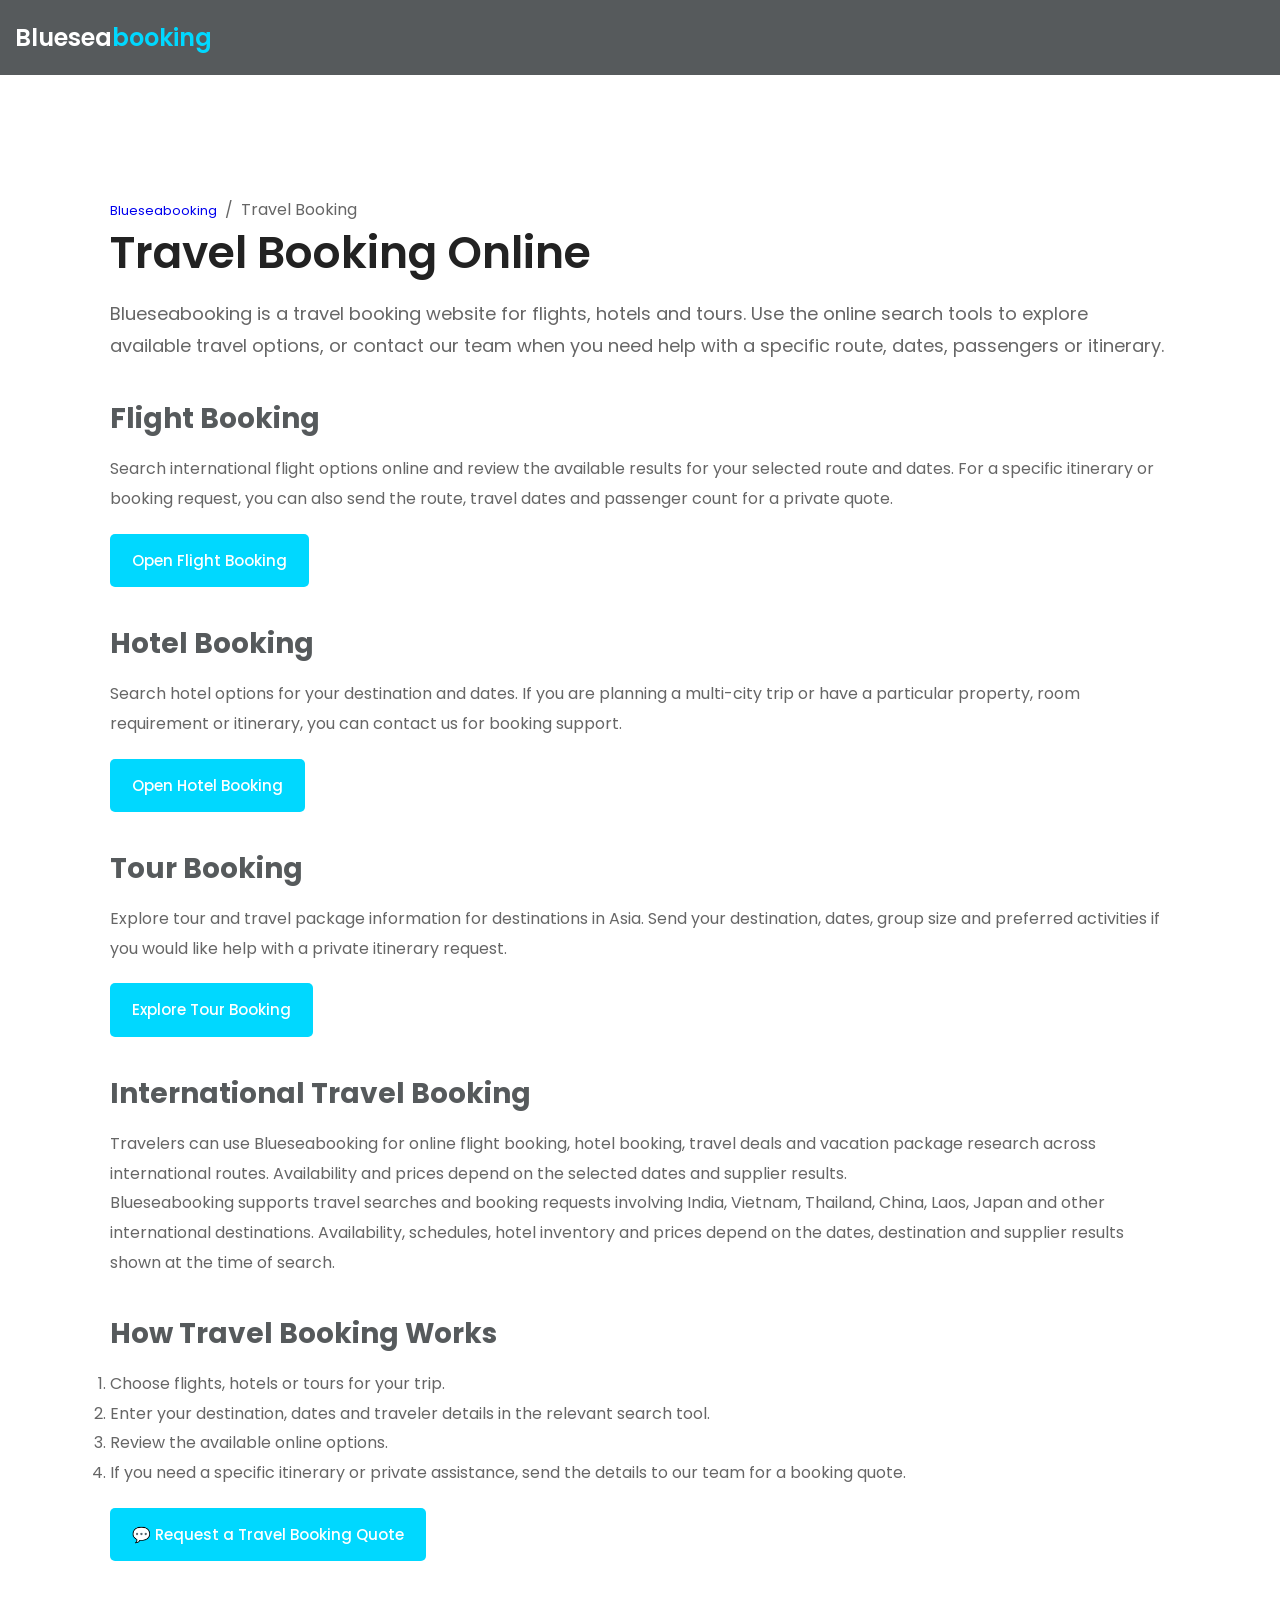
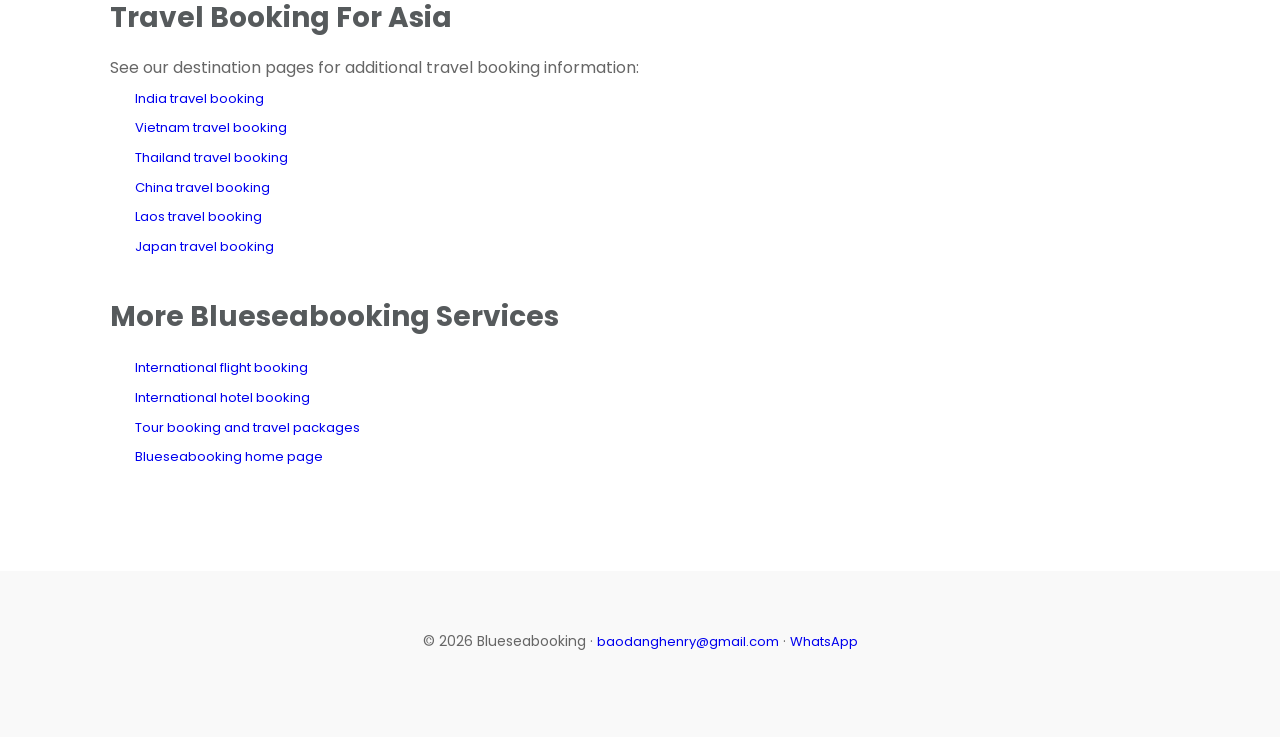
==== commit c6dc83c1: "Add files via upload" ====
--- a/booking/index.html
+++ b/booking/index.html
@@ -34,7 +34,7 @@
       "@id":"https://blueseabooking.com/booking/#webpage",
       "url":"https://blueseabooking.com/booking/",
       "name":"Travel Booking Online | Flights, Hotels & Tours | Blueseabooking",
-      "description":"Travel booking for flights, hotels and tours with Blueseabooking. Search online options for international trips or request a private booking quote.",
+      "description":"Travel booking for flights, hotels and tours with Blueseabooking. Search online flights and hotels, explore travel deals and vacation packages for international trips, or request a private booking quote.",
       "isPartOf":{"@id":"https://blueseabooking.com/#website"},
       "about":{"@id":"https://blueseabooking.com/#organization"},
       "inLanguage":"en"
@@ -79,6 +79,7 @@
 <p>Explore tour and travel package information for destinations in Asia. Send your destination, dates, group size and preferred activities if you would like help with a private itinerary request.</p>
 <p><a class="seo-cta" href="../tours/">Explore Tour Booking</a></p>
 <h2>International Travel Booking</h2>
+<p>Travelers can use Blueseabooking for online flight booking, hotel booking, travel deals and vacation package research across international routes. Availability and prices depend on the selected dates and supplier results.</p>
 <p>Blueseabooking supports travel searches and booking requests involving India, Vietnam, Thailand, China, Laos, Japan and other international destinations. Availability, schedules, hotel inventory and prices depend on the dates, destination and supplier results shown at the time of search.</p>
 <h2>How Travel Booking Works</h2>
 <ol>
